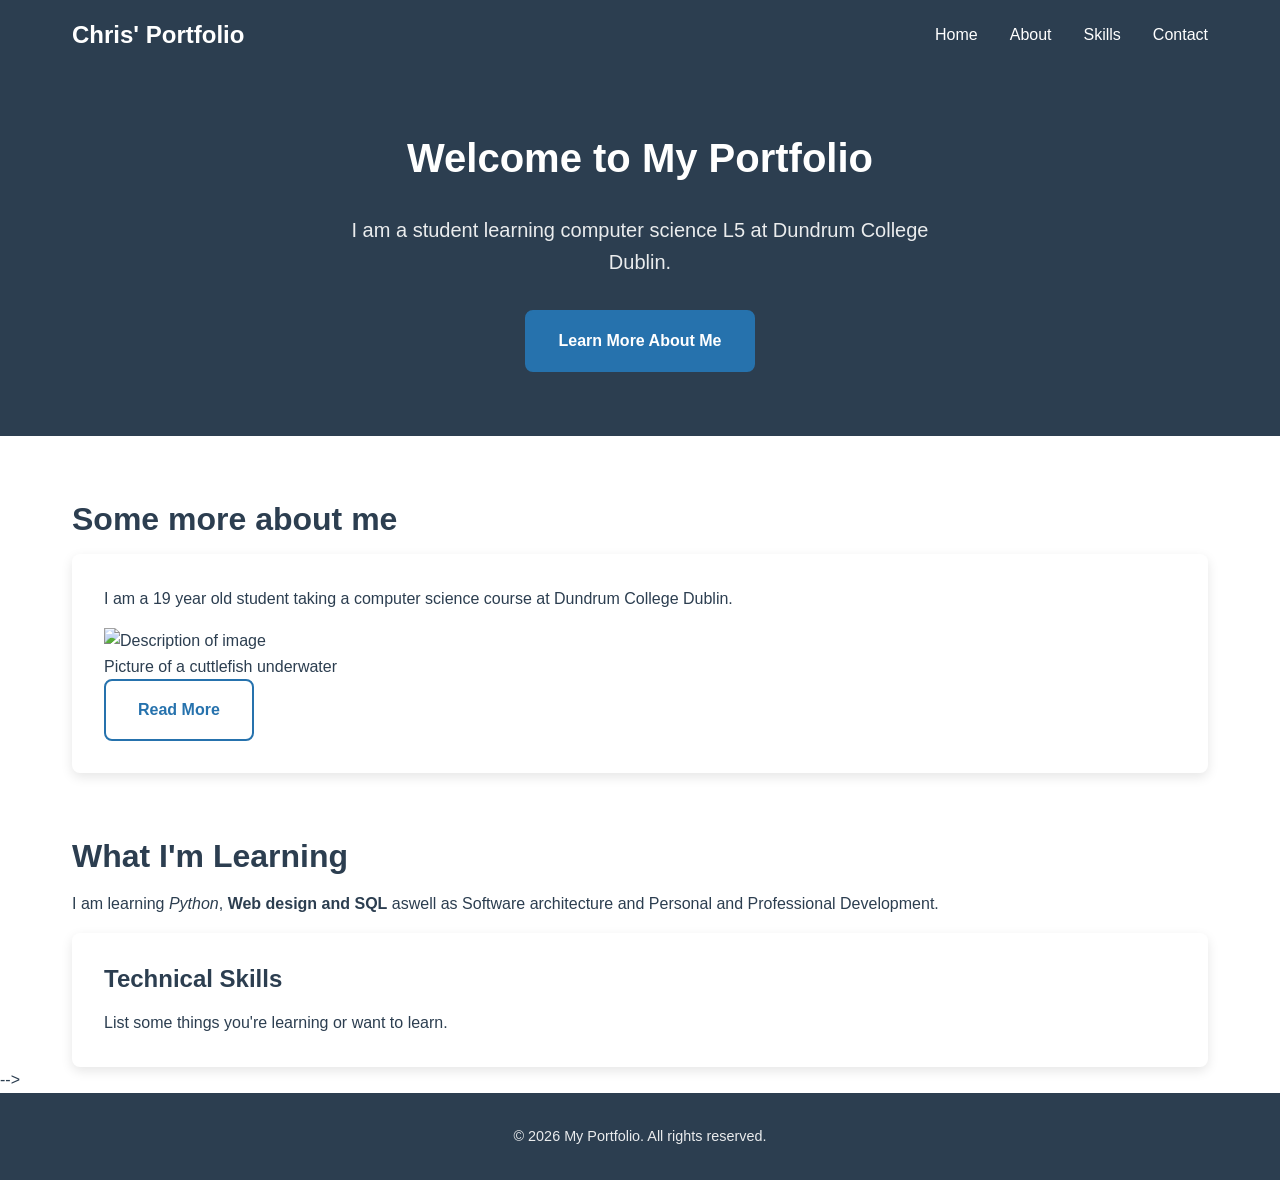
==== index.html @ 2ce706e5 "aaaaaaaaaaaa" ====
<!DOCTYPE html>
<!--
================================================================================
index.html — Your Homepage
================================================================================

This is the main page of your site. Everything below follows a pattern you'll
see in most web pages: a DOCTYPE, then an html element containing head and body.

The comments throughout this file explain what things are called and roughly
what they do. You don't need to read every comment before starting—skim them
when you're curious, or when you're trying to find something specific.

Feel free to experiment. If you break something, you can always look at the
original or fork the repository again.

================================================================================
-->
<html lang="en">
<!--
The <html> element wraps everything. The lang="en" attribute tells browsers
and screen readers that the content is in English.
-->

<head>
    <!--
    The <head> contains information ABOUT the page—metadata that doesn't appear
    on the page itself but affects how it displays and how search engines see it.
    -->

    <meta charset="UTF-8">
    <!--
    Character encoding. UTF-8 supports virtually all characters from all
    languages. Always include this first.
    -->

    <meta name="viewport" content="width=device-width, initial-scale=1.0">
    <!--
    This makes the page work properly on mobile devices. Without it, phones
    would display your site as a tiny zoomed-out desktop page.
    -->

    <meta name="description" content="My personal portfolio website">
    <!--
    Search engines might display this in search results. Update it to describe
    your site.
    -->

    <title>Chris' Portfolio</title>
    <!--
    This appears in the browser tab. It's also what shows in search results
    and bookmarks. Update it to reflect your site.
    
    → Exercise 3: Change this to your name or site name
    -->

    <link rel="stylesheet" href="styles.css">
    <!--
    This connects your HTML to the CSS file. Without this link, none of your
    styles would apply.
    -->

    <!-- Exercise 25: Add your favicon link here when you're ready
    <link rel="icon" type="image/x-icon" href="favicon.ico">
    -->
</head>

<body>
    <!--
    Everything visible on the page goes in the <body>. The structure here uses
    semantic elements: <header>, <main>, <footer> instead of generic <div>s.
    These communicate meaning to screen readers and search engines.
    -->

    <a href="#main" class="skip-link">Skip to main content</a>
    <!--
    The skip link is invisible until someone presses Tab. It lets a keyboard
    user jump straight to the content instead of tabbing through every
    navigation link on every page. Look for .skip-link in styles.css.
    -->

    <header>
        <!--
        The site header typically contains the logo/site name and main navigation.
        This appears at the top of every page.
        
        → Exercise 20: The CSS makes this "sticky"—scroll down your page and
          notice how the header stays visible at the top.
        -->
        <div class="container header-content">
            <!--
            The "container" class centers content and limits its width.
            Look at .container in styles.css to see how it works.
            -->

            <a href="index.html" class="logo">Chris' Portfolio</a>
            <!--
            The logo is just a styled link that points back to the homepage.
            Update the text to match your site name.
            -->

            <nav class="main-nav" aria-label="Main">
                <!--
                The <nav> element indicates this is navigation. Screen readers
                recognize it and can announce "navigation" to users. The
                aria-label gives it a name, so a screen reader says "Main
                navigation". That matters once a page has more than one <nav>.
                
                → Exercise 12: Update these links to point to your sections
                -->
                <ul>
                    <li><a href="index.html">Home</a></li>
                    <li><a href="about.html">About</a></li>
                    <li><a href="#skills">Skills</a></li>
                    <li><a href="#contact">Contact</a></li>
                </ul>
            </nav>
        </div>
    </header>

    <main id="main">
        <!--
        The <main> element contains the primary content of the page.
        There should be only one <main> per page. The id="main" is where
        the skip link at the top of the page jumps to.
        -->

        <section class="hero">
            <!--
            The "hero" is the large prominent section at the top of many sites.
            It typically contains a headline and brief introduction.
            
            → Exercise 14: Try changing the background to a gradient in CSS
            -->
            <div class="container">
                <h1>Welcome to My Portfolio</h1>
                <!--
                Every page should have one <h1>—the main heading.
                Screen readers and search engines use headings to understand
                the page structure.
                
                → Exercise 4: Change this to something personal
                -->

                <p class="hero-text">
                    I am a student learning computer science L5 at Dundrum College Dublin.
                    
                </p>
                <!--
                → Exercise 5: Rewrite this in your own voice
                → Exercise 6: Try adding <strong> or <em> tags around key words
                -->

                <a href="about.html" class="btn btn-primary">Learn More About Me</a>
                <!--
                This looks like a button but is actually a link. The difference:
                <button> is for actions (like submitting a form).
                <a> is for navigation (going somewhere).
                This navigates to the about page, so it's a link styled as a button.
                -->
            </div>
        </section>

        <section class="section about-preview">
            <!--
            A preview of the about page content. Notice the class "section"—
            this provides consistent padding across all sections.
            
            → Exercise 7: Rewrite the content in this section
            → Exercise 9: Try adding an image here
            -->
            <div class="container">
                <h2>Some more about me</h2>

                <div class="card">
                    <!--
                    The "card" class creates a contained box with background,
                    padding, and shadow. You'll see this pattern throughout.
                    
                    → Exercise 15, 16: Explore how padding and border-radius work
                    → Exercise 22: Add hover effects to cards
                    -->
                    <p>
                        I am a 19 year old student taking a computer science course at Dundrum College Dublin.
                        
                    </p>

                    <!
                    
                    <figure class="profile-image">
                        <img src="https://a-z-animals.com/media/2024/07/shutterstock-2459084889-huge-licensed-scaled.jpg" alt="Description of image">
                        <figcaption>Picture of a cuttlefish underwater</figcaption>
                    </figure>
                    <a href="about.html" class="btn">Read More</a>
                    <!--
                    → Exercise 10: Click this link to test navigation
                    -->
                </div>
            </div>
        </section>

        <!
        → Exercise 8: Add your skills section here
        
        
        <section id="skills" class="section skills-section">
            <div class="container">
                <h2>What I'm Learning</h2>
                <p>I am learning <em>Python</em>, <strong>Web design and SQL</strong> aswell as Software architecture and Personal and Professional Development.</p>
                <div class="card">
                    <h3>Technical Skills</h3>
                    <p>List some things you're learning or want to learn.</p>
                </div>
            </div>
        </section>
        -->

        <!--
        → Exercise 11: Add your contact section here
        
        <section id="contact" class="section contact-section">
            <div class="container">
                <h2>Get In Touch</h2>
                <p>I'd love to hear from you.</p>
                <a href="mailto:your.email@example.com" class="btn">Send Me an Email</a>
            </div>
        </section>
        -->

    </main>

    <footer>
        <!--
        The footer typically contains copyright info and secondary links.
        
        → Exercise 21: Check out the CSS that pushes this to the bottom
        -->
        <div class="container">
            <p>&copy; 2026 My Portfolio. All rights reserved.</p>
            <!--
            &copy; is an HTML entity that displays the © symbol.
            Update the year and name.
            -->
        </div>
    </footer>

</body>
</html>
---- styles.css ----
/*
================================================================================
styles.css — The Stylesheet
================================================================================

This file controls how your HTML looks. Both index.html and about.html link
to this same file, which is why they share the same styling.

The file is organized into sections. Use the table of contents below to find
specific areas, or just scroll through to explore.

Table of Contents:
1. CSS Variables
2. Reset & Base Styles
3. Typography
4. Layout & Container
5. Header & Navigation
6. Hero Section
7. Sections & Cards
8. Buttons
9. About Page
10. Footer
11. Images
12. Utilities
13. Responsive Styles (Media Queries)

================================================================================
*/


/*
================================================================================
1. CSS VARIABLES
================================================================================

Variables let you define values once and reuse them throughout. They're defined
with -- prefix and used with var(). Changing a variable here changes it
everywhere it's used.

→ Exercise 13: Try changing these colors and watch what happens
*/

:root {
    /* Colors */
    --primary-color: #2c3e50;
    --secondary-color: #34495e;
    --accent-color: #2672ad;
    --text-dark: #2c3e50;
    --text-light: #5f6f73;
    /*
    The accent and light-text colors are chosen so that text stays readable:
    white on the accent color, and light text on the light background, both
    pass the 4.5 to 1 contrast ratio that accessibility guidelines ask for.
    If you change them, a contrast checker will tell you whether they still pass.
    */
    --white: #ffffff;
    --light-gray: #f8f9fa;

    /* Spacing - rem units scale with user's font size preferences */
    --spacing-xs: 0.5rem;
    --spacing-sm: 1rem;
    --spacing-md: 2rem;
    --spacing-lg: 3rem;
    --spacing-xl: 4rem;

    /* Typography */
    --font-main: 'Segoe UI', Tahoma, Geneva, Verdana, sans-serif;

    /* Animation */
    --transition-fast: 0.2s ease;
    --transition-normal: 0.3s ease;

    /* Border radius */
    --radius-sm: 4px;
    --radius-md: 8px;
    --radius-lg: 16px;

    /* Shadows */
    --shadow-sm: 0 2px 4px rgba(0, 0, 0, 0.1);
    --shadow-md: 0 4px 12px rgba(0, 0, 0, 0.1);
    --shadow-lg: 0 8px 25px rgba(0, 0, 0, 0.15);
}


/*
================================================================================
2. RESET & BASE STYLES
================================================================================

Browsers have default styles that vary. These rules create a consistent
starting point.
*/

* {
    margin: 0;
    padding: 0;
    box-sizing: border-box;
    /*
    box-sizing: border-box makes width include padding and border.
    Without this, a 200px wide element with 20px padding would actually
    be 240px wide. With border-box, it stays 200px and the content shrinks.
    */
}

html {
    scroll-behavior: smooth;
    /*
    Makes anchor links (#section) scroll smoothly instead of jumping.
    → Exercise 12: Click a navigation link to see this in action
    */
}

body {
    font-family: var(--font-main);
    line-height: 1.6;
    color: var(--text-dark);
    background-color: var(--white);
    min-height: 100vh;
    display: flex;
    flex-direction: column;
    /*
    Flexbox on body with column direction helps position the footer.
    → Exercise 21: See how margin-top: auto on footer uses this
    */
}


/*
================================================================================
3. TYPOGRAPHY
================================================================================
*/

h1, h2, h3, h4, h5, h6 {
    font-weight: 700;
    line-height: 1.2;
    margin-bottom: var(--spacing-sm);
}

h1 { font-size: 2.5rem; }
h2 { font-size: 2rem; }
h3 { font-size: 1.5rem; }

p {
    margin-bottom: var(--spacing-sm);
}

p:last-child {
    margin-bottom: 0;
    /* Removes bottom margin from the last paragraph in a container */
}

strong { font-weight: 700; }
em { font-style: italic; }

a {
    color: var(--accent-color);
    text-decoration: none;
    transition: color var(--transition-fast);
}

a:hover {
    color: var(--primary-color);
    text-decoration: underline;
}

a:focus {
    outline: 2px solid var(--accent-color);
    outline-offset: 2px;
    /*
    Focus styles are essential for keyboard navigation.
    → Exercise 23: Press Tab to move through links and see this outline
    */
}

/*
The skip link is the first link on every page. It is hidden until a keyboard
user presses Tab, then it appears at the top left. Following it jumps past
the navigation to the main content. Screen readers still announce it while it
is hidden, because clip hides it visually without removing it from the page.
→ Exercise 23: Press Tab once on a freshly loaded page to see it
*/
.skip-link {
    position: absolute;
    left: 0;
    top: 0;
    width: 1px;
    height: 1px;
    overflow: hidden;
    clip: rect(0 0 0 0);
    white-space: nowrap;
}

.skip-link:focus {
    width: auto;
    height: auto;
    clip: auto;
    padding: var(--spacing-xs) var(--spacing-sm);
    background-color: var(--white);
    color: var(--primary-color);
    outline: 2px solid var(--accent-color);
    z-index: 1000;
}


/*
================================================================================
4. LAYOUT & CONTAINER
================================================================================
*/

.container {
    width: 100%;
    max-width: 1200px;
    margin: 0 auto;
    padding: 0 var(--spacing-md);
    /*
    max-width prevents content from stretching too wide on large screens.
    margin: 0 auto centers the container (auto left/right margins split
    available space evenly).
    
    → Exercise 19: Try changing max-width or removing margin: 0 auto
    */
}


/*
================================================================================
5. HEADER & NAVIGATION
================================================================================

→ Exercise 20: Explore position: sticky here
*/

header {
    background-color: var(--primary-color);
    color: var(--white);
    padding: var(--spacing-sm) 0;
    position: sticky;
    top: 0;
    z-index: 100;
    /*
    position: sticky + top: 0 makes the header stick to the top when you scroll.
    z-index ensures it appears above other content.
    
    Try changing sticky to fixed or relative and scroll your page.
    */
}

.header-content {
    display: flex;
    justify-content: space-between;
    align-items: center;
    /*
    Flexbox places logo on left, nav on right.
    justify-content: space-between pushes them to opposite ends.
    */
}

.logo {
    font-size: 1.5rem;
    font-weight: 700;
    color: var(--white);
    text-decoration: none;
}

.logo:hover {
    color: var(--light-gray);
    text-decoration: none;
}

.main-nav ul {
    display: flex;
    list-style: none;
    gap: var(--spacing-md);
    /* gap creates space between flex items */
}

.main-nav a {
    color: var(--white);
    text-decoration: none;
    padding: var(--spacing-xs) 0;
}

.main-nav a:hover,
.main-nav a.active {
    text-decoration: underline;
    text-underline-offset: 4px;
}

.main-nav a:focus {
    outline: 2px solid var(--white);
    outline-offset: 2px;
}


/*
================================================================================
6. HERO SECTION
================================================================================

→ Exercise 14: Try changing the background to a gradient
→ Exercise 17: Experiment with text-align
*/

.hero {
    background-color: var(--primary-color);
    /*
    Try replacing with:
    background: linear-gradient(135deg, var(--primary-color), var(--accent-color));
    */
    color: var(--white);
    text-align: center;
    padding: var(--spacing-xl) 0;
}

.hero h1 {
    margin-bottom: var(--spacing-md);
}

.hero-text {
    font-size: 1.25rem;
    max-width: 600px;
    margin: 0 auto var(--spacing-md);
    opacity: 0.9;
}


/*
================================================================================
7. SECTIONS & CARDS
================================================================================

→ Exercise 15: Explore padding here
→ Exercise 16: Experiment with border-radius and borders
→ Exercise 18: Try adding section-specific styles
→ Exercise 22: Add hover effects
*/

.section {
    padding: var(--spacing-xl) 0;
}

.page-header {
    background-color: var(--light-gray);
    text-align: center;
    padding: var(--spacing-lg) 0;
}

.page-subtitle {
    color: var(--text-light);
    font-size: 1.125rem;
}

.card {
    background-color: var(--white);
    padding: var(--spacing-md);
    border-radius: var(--radius-md);
    box-shadow: var(--shadow-md);
    transition: transform var(--transition-fast), box-shadow var(--transition-fast);
    /*
    The transition property here makes hover animations smooth.
    → Exercise 22: Add the .card:hover rule below
    */
}

/* → Exercise 22: Uncomment to add hover effects
.card:hover {
    transform: translateY(-5px);
    box-shadow: var(--shadow-lg);
}
*/

/* → Exercise 18: Uncomment to style the skills section differently
.skills-section {
    background-color: var(--light-gray);
}

.skills-section .card {
    border-left: 4px solid var(--accent-color);
}
*/

/* Contact section styling (for Exercise 11) */
.contact-section {
    background-color: var(--primary-color);
    color: var(--white);
    text-align: center;
}

.contact-section h2 {
    color: var(--white);
}

.contact-section .btn {
    background-color: var(--white);
    color: var(--primary-color);
    border-color: var(--white);
}

.contact-section .btn:hover {
    background-color: var(--light-gray);
    border-color: var(--light-gray);
}


/*
================================================================================
8. BUTTONS
================================================================================
*/

.btn {
    display: inline-block;
    padding: var(--spacing-sm) var(--spacing-md);
    background-color: transparent;
    color: var(--accent-color);
    border: 2px solid var(--accent-color);
    border-radius: var(--radius-md);
    text-decoration: none;
    font-weight: 600;
    cursor: pointer;
    transition: all var(--transition-fast);
}

.btn:hover {
    background-color: var(--accent-color);
    color: var(--white);
    text-decoration: none;
}

.btn:focus {
    outline: 2px solid var(--primary-color);
    outline-offset: 2px;
}

.btn-primary {
    background-color: var(--accent-color);
    color: var(--white);
}

.btn-primary:hover {
    background-color: var(--primary-color);
    border-color: var(--primary-color);
}

.cta-buttons {
    display: flex;
    gap: var(--spacing-sm);
    justify-content: center;
    flex-wrap: wrap;
}


/*
================================================================================
9. ABOUT PAGE
================================================================================
*/

.about-content {
    max-width: 800px;
    margin: 0 auto;
    /* Narrower width for readability */
}

.about-content h2 {
    margin-top: var(--spacing-lg);
}

.about-content h2:first-child {
    margin-top: 0;
}

.skills-list {
    list-style-position: inside;
    padding-left: var(--spacing-sm);
}

.skills-list li {
    padding: var(--spacing-xs) 0;
}


/*
================================================================================
10. FOOTER
================================================================================

→ Exercise 21: Notice margin-top: auto and how it works with flexbox on body
*/

footer {
    background-color: var(--primary-color);
    color: var(--white);
    padding: var(--spacing-md) 0;
    text-align: center;
    margin-top: auto;
    /*
    margin-top: auto pushes the footer to the bottom because body is
    display: flex with flex-direction: column. The auto margin takes up
    all available space above the footer.
    */
}

footer p {
    font-size: 0.9rem;
    opacity: 0.9;
}


/*
================================================================================
11. IMAGES
================================================================================

→ Exercise 9: Add an image and use these styles
*/

.profile-image {
    margin: var(--spacing-md) auto;
    max-width: 400px;
}

.profile-image img {
    width: 100%;
    height: auto;
    border-radius: var(--radius-md);
    /*
    width: 100% + height: auto keeps the image's aspect ratio.
    The image scales to fit its container without distorting.
    */
}

.profile-image figcaption {
    text-align: center;
    font-size: 0.9rem;
    color: var(--text-light);
    margin-top: var(--spacing-xs);
}


/*
================================================================================
12. UTILITIES
================================================================================

Small helper classes for common needs.
*/

.text-center { text-align: center; }
.text-light { color: var(--text-light); }


/*
================================================================================
13. RESPONSIVE STYLES (MEDIA QUERIES)
================================================================================

Media queries apply styles only when certain conditions are met.
These rules take effect when the screen is 768px or narrower.

→ Exercise 24: Add more breakpoints or modify these
*/

@media (max-width: 768px) {
    .header-content {
        flex-direction: column;
        gap: var(--spacing-sm);
        /* Stack logo and nav vertically on smaller screens */
    }

    .main-nav ul {
        flex-wrap: wrap;
        justify-content: center;
    }

    .hero {
        padding: var(--spacing-lg) 0;
    }

    h1 { font-size: 2rem; }
    h2 { font-size: 1.5rem; }
}

/* → Exercise 24: Try adding this smaller breakpoint
@media (max-width: 480px) {
    .hero h1 {
        font-size: 1.75rem;
    }
    
    .container {
        padding: 0 1rem;
    }
    
    .card {
        padding: 1rem;
    }
}
*/


/*
================================================================================
END OF STYLESHEET
================================================================================

As you work through the exercises, you'll encounter most of these rules.
The comments point to relevant exercises, but feel free to experiment with
anything that catches your interest.

If something breaks, that's useful information—you've learned what that
rule does. You can always undo changes or start fresh.
*/
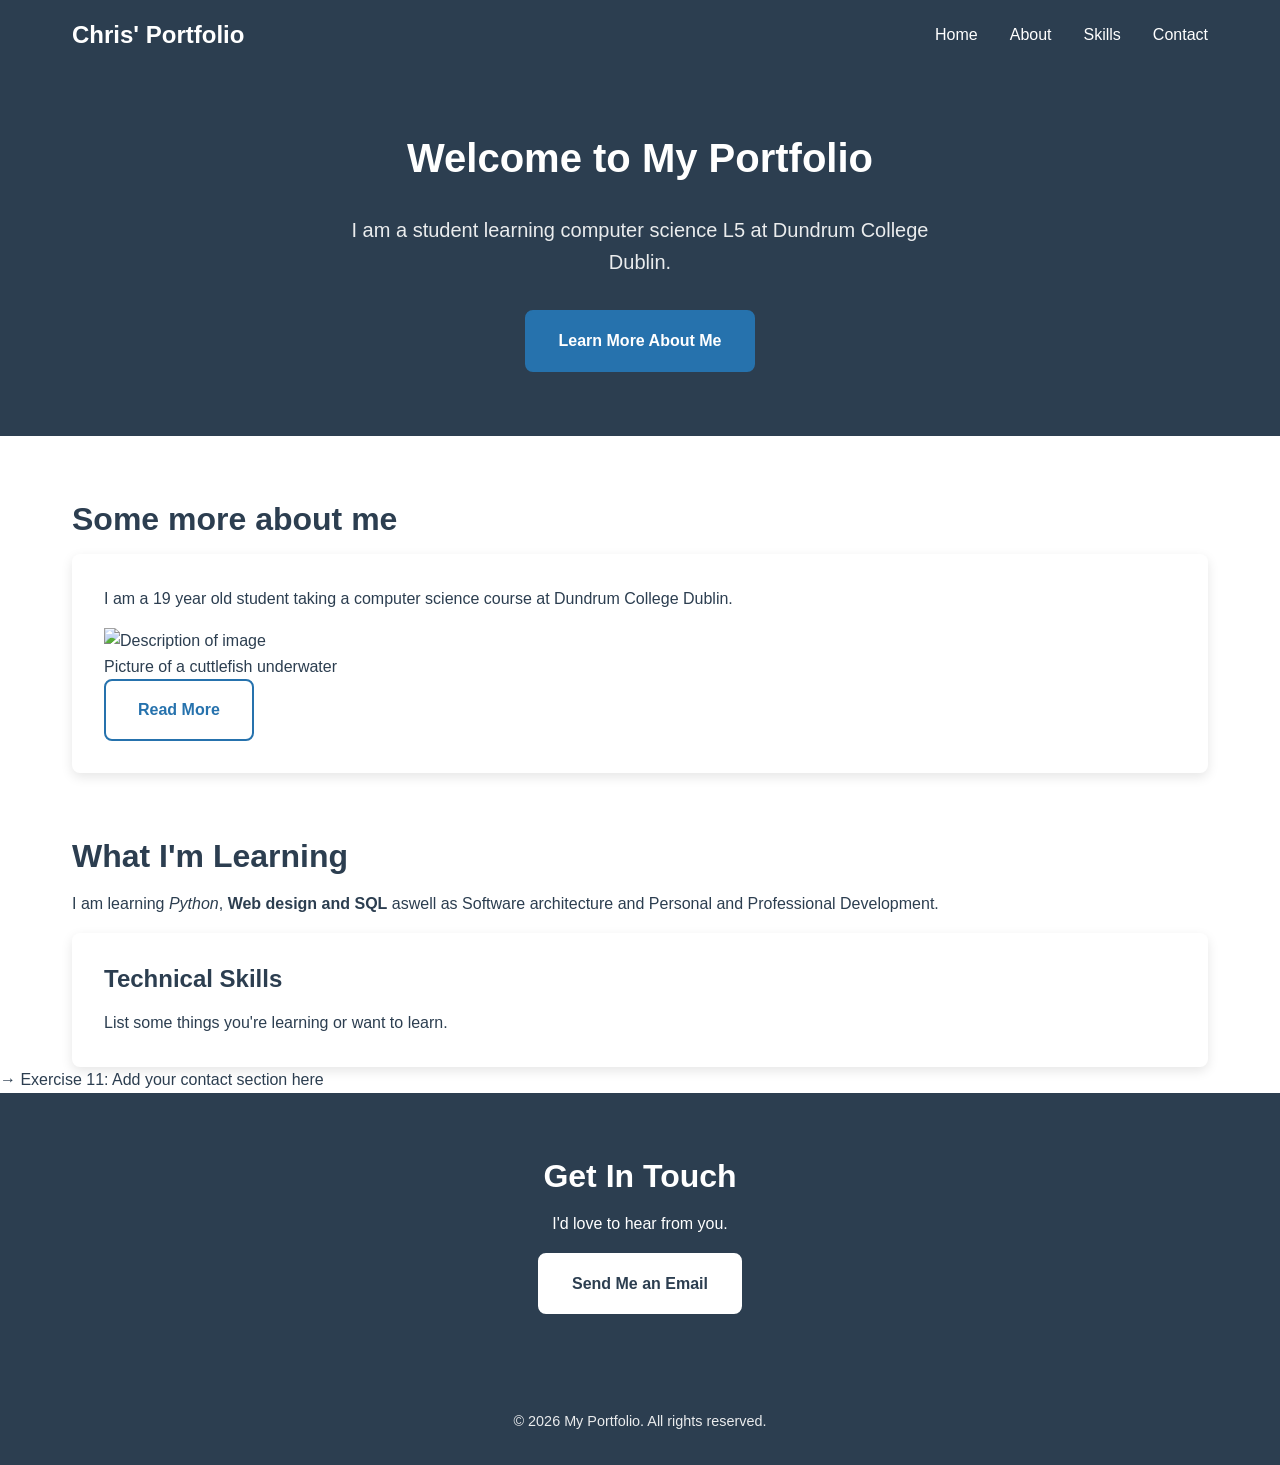
==== commit 6c8adfa7: "added contact message" ====
--- a/index.html
+++ b/index.html
@@ -12,7 +12,7 @@
 when you're curious, or when you're trying to find something specific.
 
 Feel free to experiment. If you break something, you can always look at the
-original or fork the repository again.
+original or fork the repository again.2024
 
 ================================================================================
 -->
@@ -213,19 +213,16 @@
                 </div>
             </div>
         </section>
-        -->
-
-        <!--
+        
         → Exercise 11: Add your contact section here
         
         <section id="contact" class="section contact-section">
             <div class="container">
                 <h2>Get In Touch</h2>
                 <p>I'd love to hear from you.</p>
-                <a href="mailto:your.email@example.com" class="btn">Send Me an Email</a>
-            </div>
-        </section>
-        -->
+                <a href="mailto:chrisbwalton07@gmail.com" class="btn">Send Me an Email</a>
+            </div>
+        </section>
 
     </main>
 
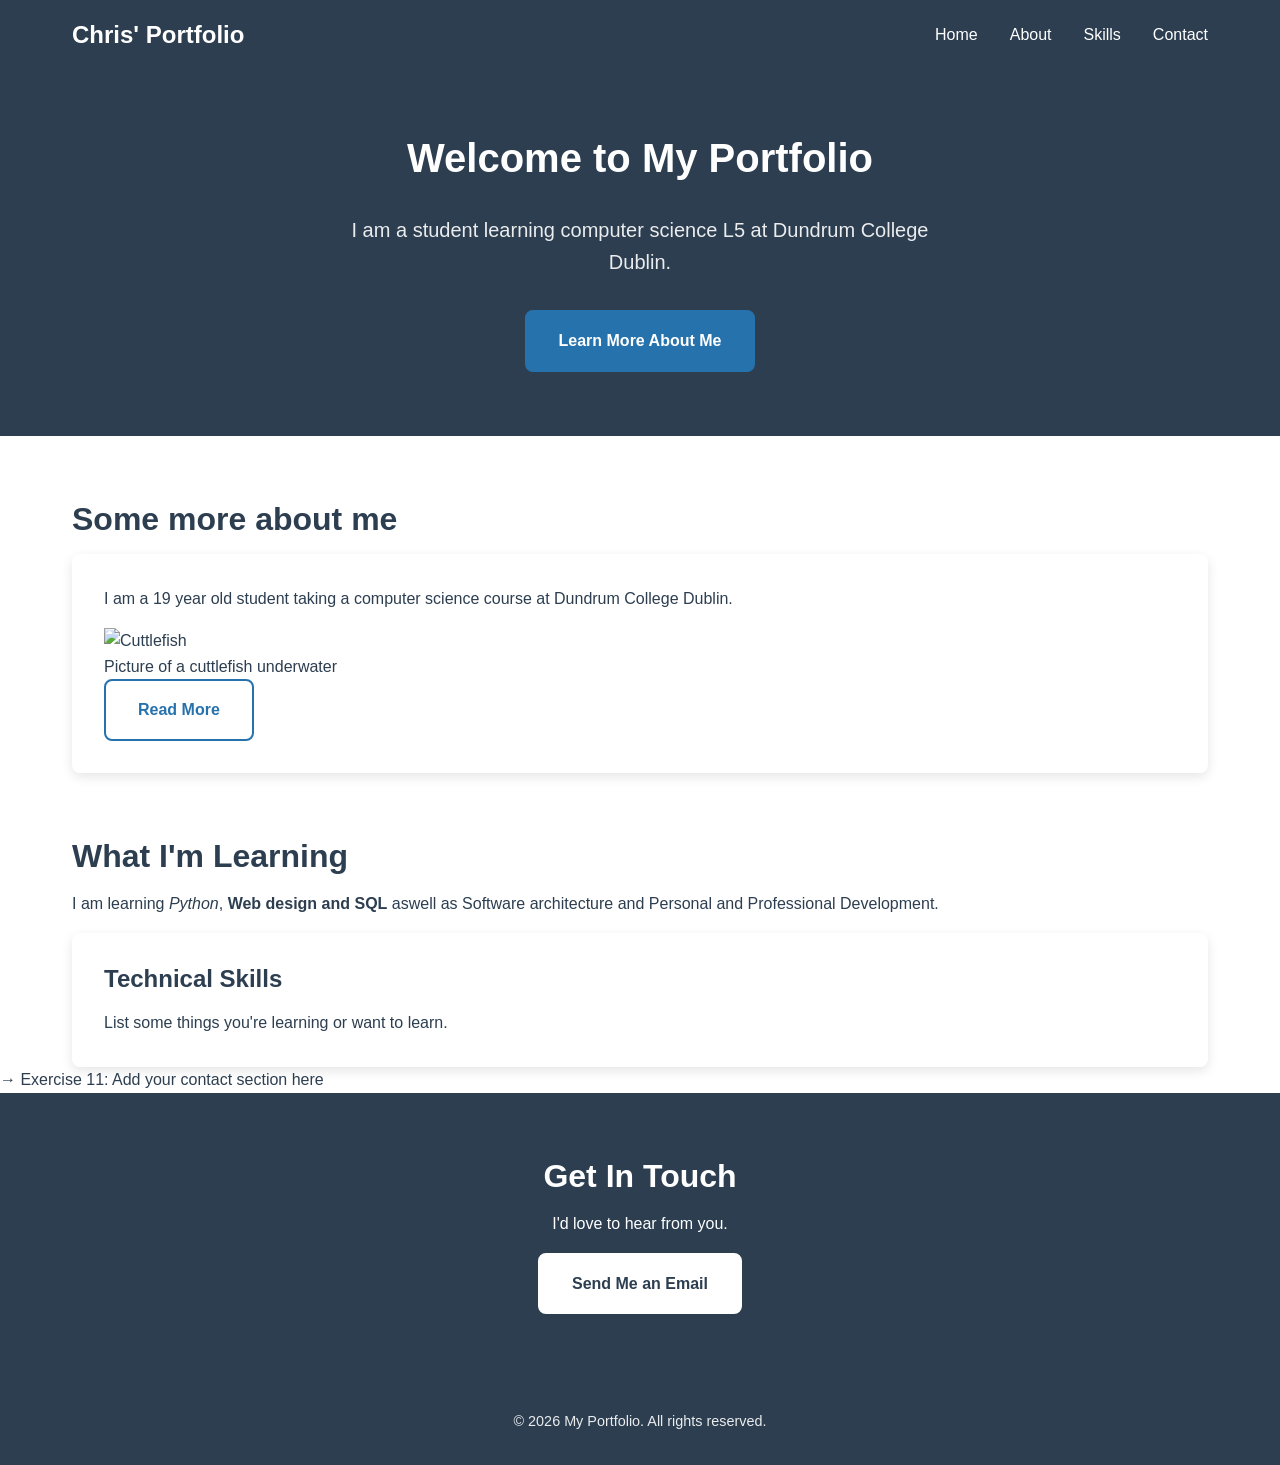
==== commit 7fb2f62e: "image dimensions" ====
--- a/index.html
+++ b/index.html
@@ -188,7 +188,7 @@
                     <!
                     
                     <figure class="profile-image">
-                        <img src="https://a-z-animals.com/media/2024/07/shutterstock-2459084889-huge-licensed-scaled.jpg" alt="Description of image">
+                        <img src="https://www.thisiscolossal.com/wp-content/uploads/2016/08/featured-2.jpg" alt="Cuttlefish" width="500" height="600">
                         <figcaption>Picture of a cuttlefish underwater</figcaption>
                     </figure>
                     <a href="about.html" class="btn">Read More</a>
@@ -215,7 +215,6 @@
         </section>
         
         → Exercise 11: Add your contact section here
-        
         <section id="contact" class="section contact-section">
             <div class="container">
                 <h2>Get In Touch</h2>
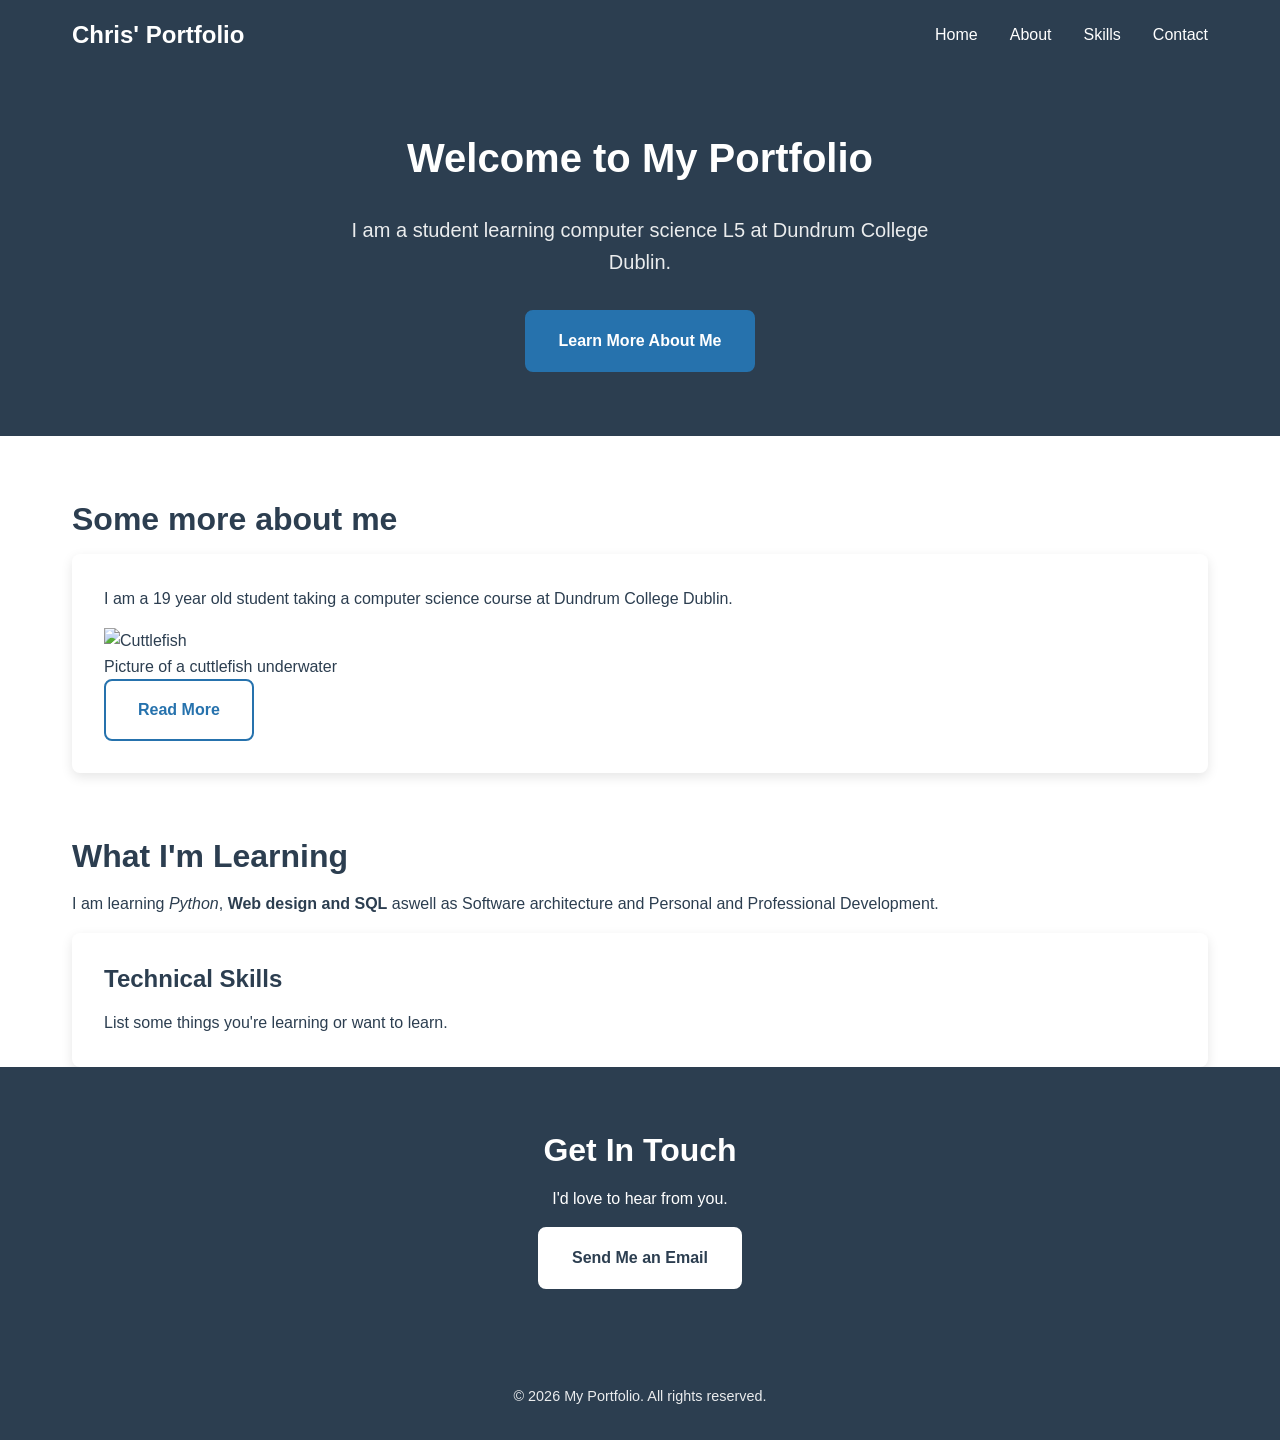
==== commit 3428711c: "aaaaaaaaaaa" ====
--- a/index.html
+++ b/index.html
@@ -188,7 +188,7 @@
                     <!
                     
                     <figure class="profile-image">
-                        <img src="https://www.thisiscolossal.com/wp-content/uploads/2016/08/featured-2.jpg" alt="Cuttlefish" width="500" height="600">
+                        <img src="https://www.thisiscolossal.com/wp-content/uploads/2016/08/featured-2.jpg" alt="Cuttlefish" width="600" height="600">
                         <figcaption>Picture of a cuttlefish underwater</figcaption>
                     </figure>
                     <a href="about.html" class="btn">Read More</a>
@@ -201,8 +201,6 @@
 
         <!
         → Exercise 8: Add your skills section here
-        
-        
         <section id="skills" class="section skills-section">
             <div class="container">
                 <h2>What I'm Learning</h2>
@@ -214,7 +212,6 @@
             </div>
         </section>
         
-        → Exercise 11: Add your contact section here
         <section id="contact" class="section contact-section">
             <div class="container">
                 <h2>Get In Touch</h2>
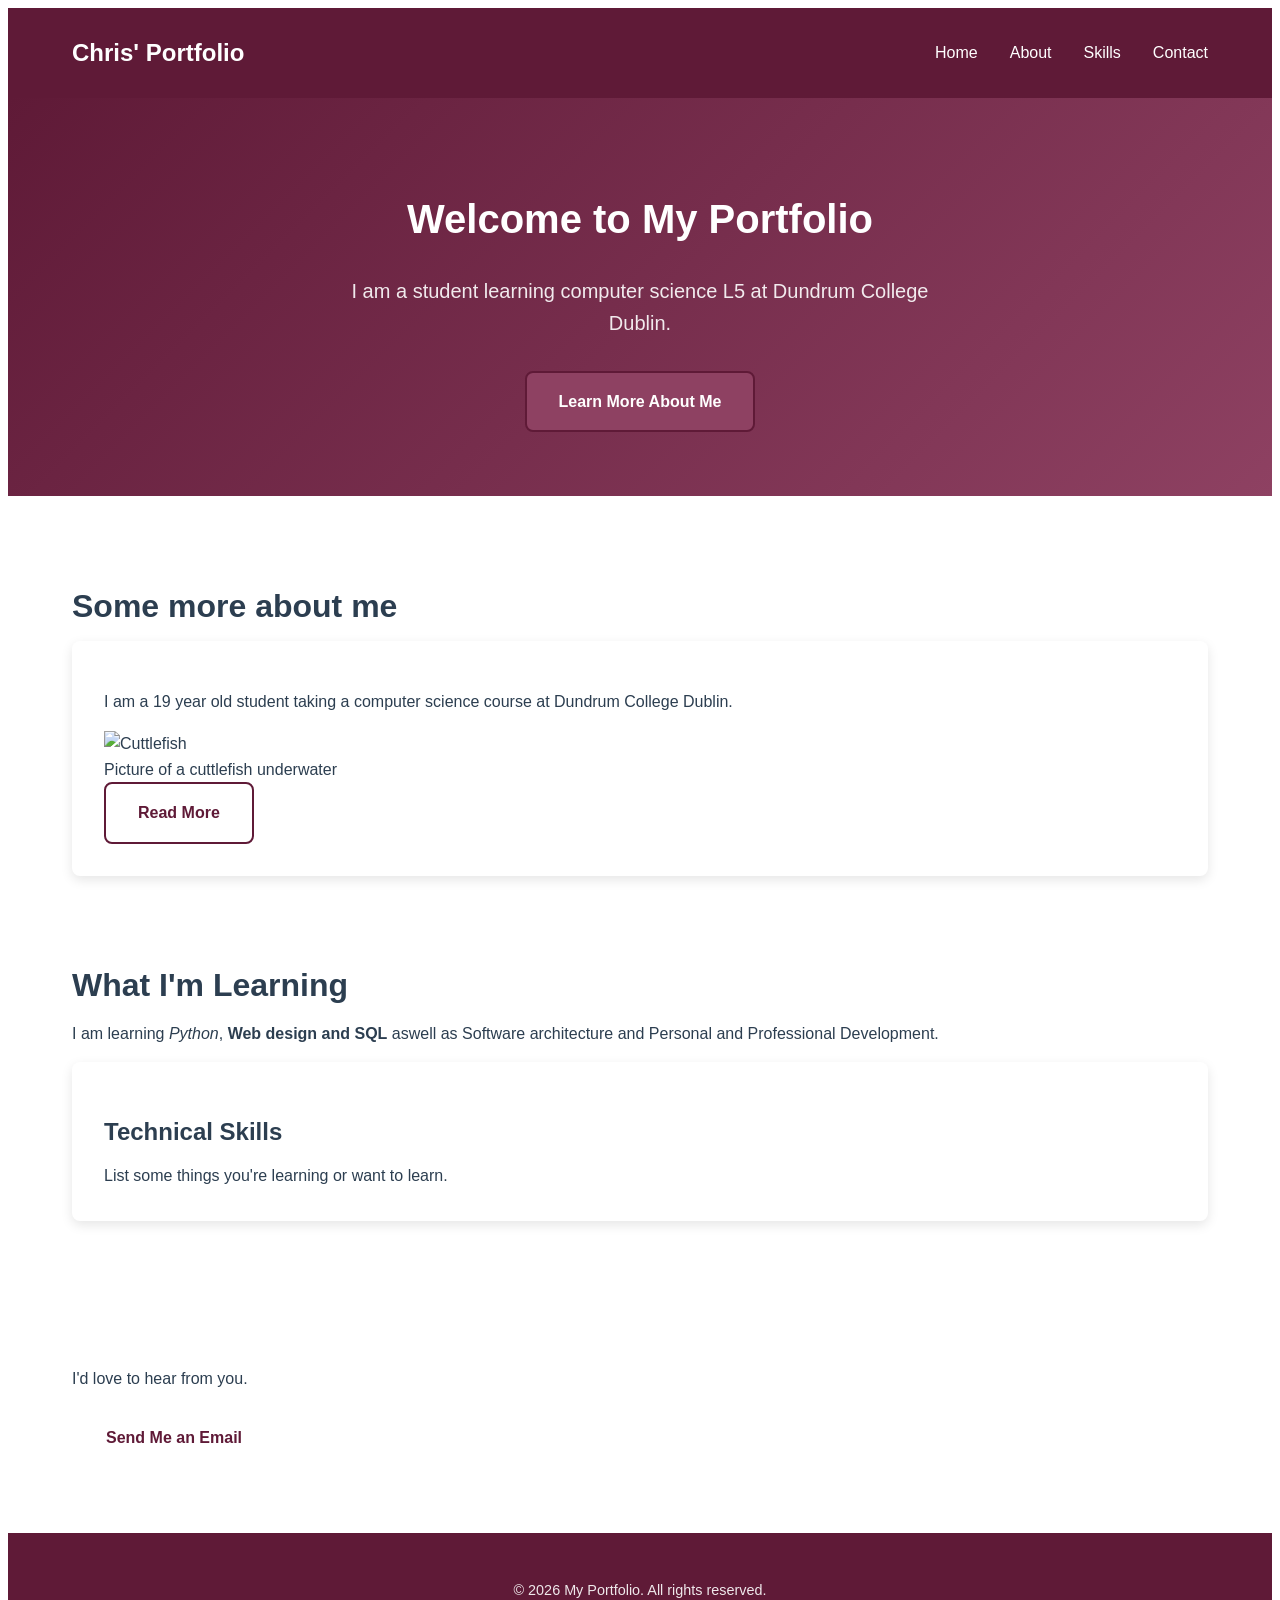
==== commit abce5977: "favicon?" ====
--- a/index.html
+++ b/index.html
@@ -45,6 +45,10 @@
     Search engines might display this in search results. Update it to describe
     your site.
     -->
+    <link rel="apple-touch-icon" sizes="180x180" href="/apple-touch-icon.png">
+    <link rel="icon" type="image/png" sizes="32x32" href="/favicon-32x32.png">
+    <link rel="icon" type="image/png" sizes="16x16" href="/favicon-16x16.png">
+    <link rel="manifest" href="/site.webmanifest">
 
     <title>Chris' Portfolio</title>
     <!--
--- a/styles.css
+++ b/styles.css
@@ -42,11 +42,11 @@
 
 :root {
     /* Colors */
-    --primary-color: #2c3e50;
-    --secondary-color: #34495e;
-    --accent-color: #2672ad;
+    --primary-color: #5F1A37;
+    --secondary-color: #A1869E;
+    --accent-color: #8E4162;
     --text-dark: #2c3e50;
-    --text-light: #5f6f73;
+    --text-light: #6A5B6E;
     /*
     The accent and light-text colors are chosen so that text stays readable:
     white on the accent color, and light text on the light background, both
@@ -92,7 +92,7 @@
 */
 
 * {
-    margin: 0;
+    margin: 0
     padding: 0;
     box-sizing: border-box;
     /*
@@ -239,12 +239,8 @@
     position: sticky;
     top: 0;
     z-index: 100;
-    /*
-    position: sticky + top: 0 makes the header stick to the top when you scroll.
-    z-index ensures it appears above other content.
     
-    Try changing sticky to fixed or relative and scroll your page.
-    */
+    position: sticky + top: 0
 }
 
 .header-content {
@@ -304,7 +300,7 @@
 */
 
 .hero {
-    background-color: var(--primary-color);
+    background: linear-gradient(135deg, var(--primary-color), var(--accent-color));
     /*
     Try replacing with:
     background: linear-gradient(135deg, var(--primary-color), var(--accent-color));
@@ -363,15 +359,12 @@
     → Exercise 22: Add the .card:hover rule below
     */
 }
-
-/* → Exercise 22: Uncomment to add hover effects
 .card:hover {
     transform: translateY(-5px);
     box-shadow: var(--shadow-lg);
 }
 */
 
-/* → Exercise 18: Uncomment to style the skills section differently
 .skills-section {
     background-color: var(--light-gray);
 }
@@ -414,8 +407,8 @@
     display: inline-block;
     padding: var(--spacing-sm) var(--spacing-md);
     background-color: transparent;
-    color: var(--accent-color);
-    border: 2px solid var(--accent-color);
+    color: var(--primary-color);
+    border: 2px solid var(--primary-color);
     border-radius: var(--radius-md);
     text-decoration: none;
     font-weight: 600;
@@ -526,10 +519,8 @@
     width: 100%;
     height: auto;
     border-radius: var(--radius-md);
-    /*
     width: 100% + height: auto keeps the image's aspect ratio.
     The image scales to fit its container without distorting.
-    */
 }
 
 .profile-image figcaption {
@@ -540,28 +531,17 @@
 }
 
 
-/*
-================================================================================
-12. UTILITIES
-================================================================================
-
-Small helper classes for common needs.
-*/
-
 .text-center { text-align: center; }
 .text-light { color: var(--text-light); }
 
-
-/*
-================================================================================
-13. RESPONSIVE STYLES (MEDIA QUERIES)
-================================================================================
-
-Media queries apply styles only when certain conditions are met.
-These rules take effect when the screen is 768px or narrower.
-
-→ Exercise 24: Add more breakpoints or modify these
-*/
+.skills-section {
+    background-color: var(--light-gray);
+}
+
+.skills-section .card {
+    border-left: 4px solid var(--accent-color);
+}
+
 
 @media (max-width: 768px) {
     .header-content {
@@ -583,7 +563,6 @@
     h2 { font-size: 1.5rem; }
 }
 
-/* → Exercise 24: Try adding this smaller breakpoint
 @media (max-width: 480px) {
     .hero h1 {
         font-size: 1.75rem;
@@ -597,7 +576,6 @@
         padding: 1rem;
     }
 }
-*/
 
 
 /*
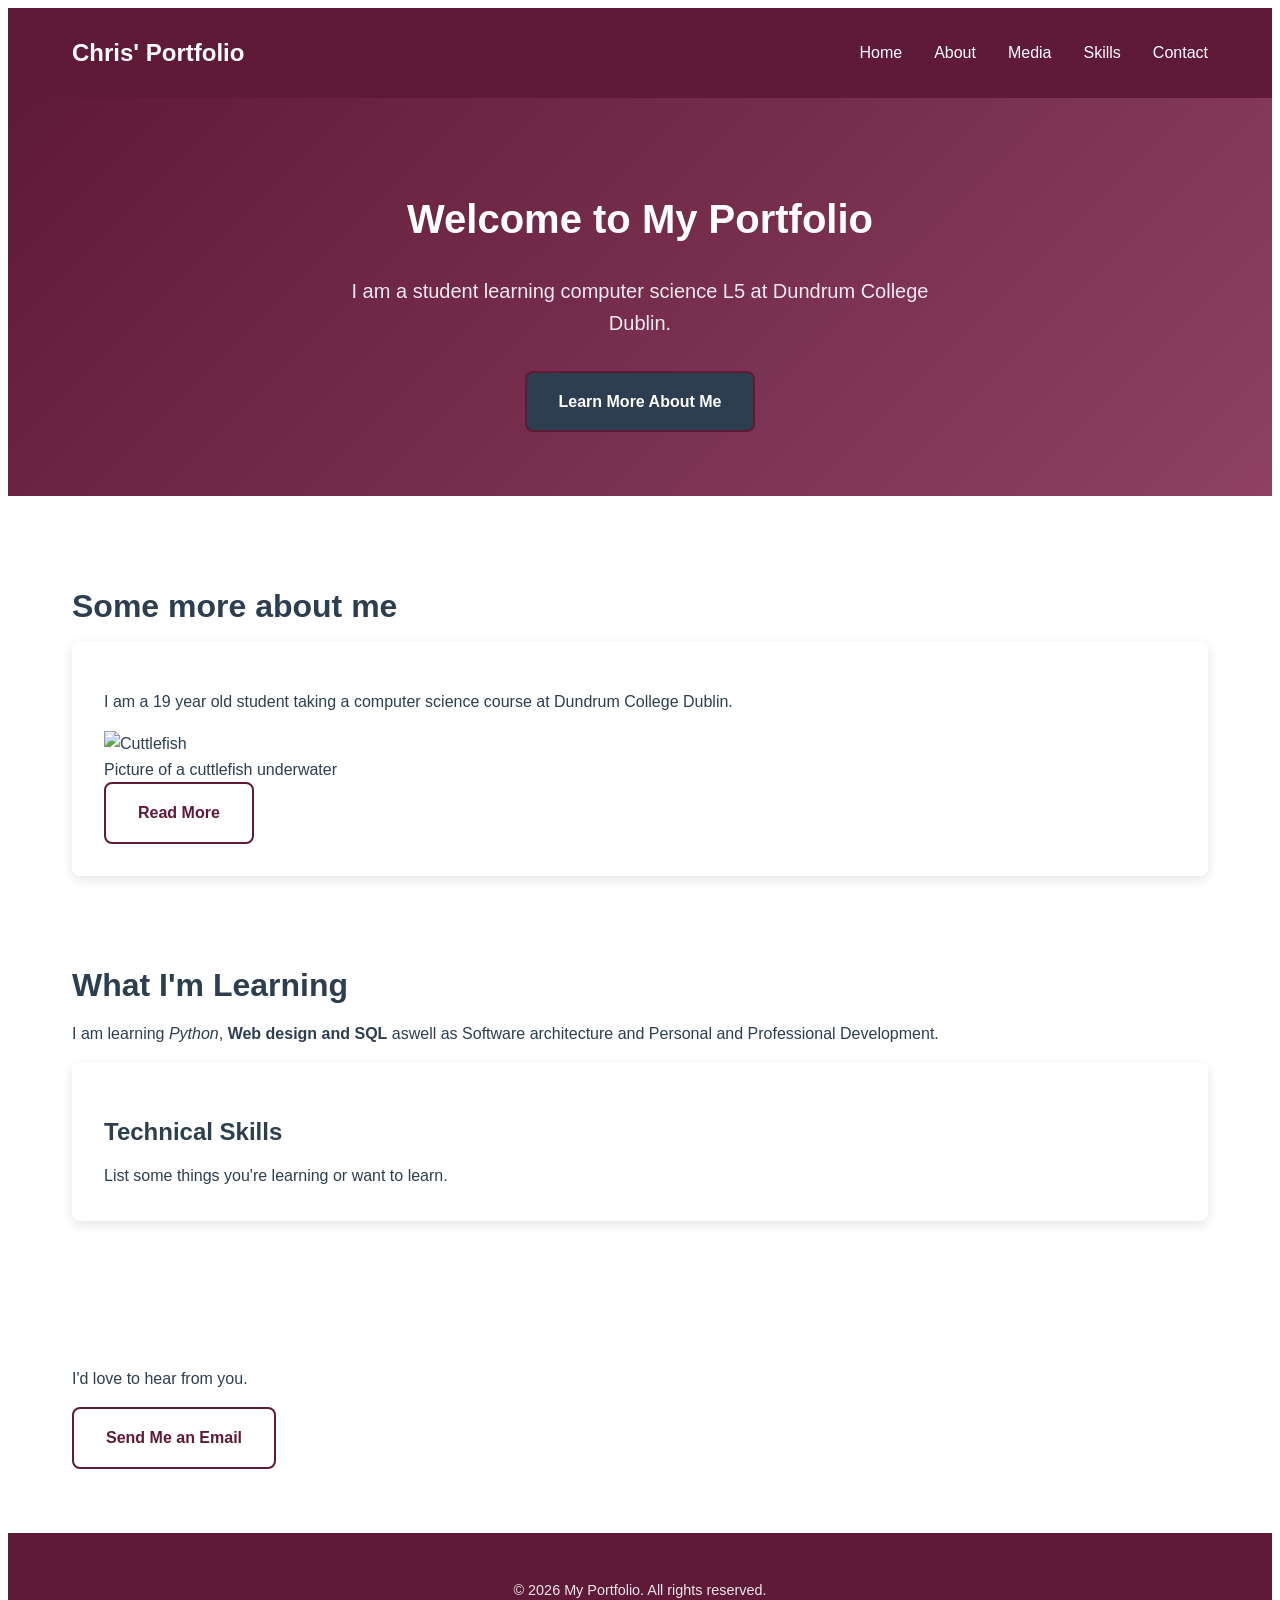
==== commit f5949ea6: "Add files via upload Local changes" ====
--- a/index.html
+++ b/index.html
@@ -115,6 +115,7 @@
                 <ul>
                     <li><a href="index.html">Home</a></li>
                     <li><a href="about.html">About</a></li>
+                    <li><a href="media.html">Media</a></li>
                     <li><a href="#skills">Skills</a></li>
                     <li><a href="#contact">Contact</a></li>
                 </ul>
--- a/styles.css
+++ b/styles.css
@@ -388,11 +388,12 @@
 .contact-section .btn {
     background-color: var(--white);
     color: var(--primary-color);
-    border-color: var(--white);
+    border-color: var(--primary-color);
+    
 }
 
 .contact-section .btn:hover {
-    background-color: var(--light-gray);
+    background-color: var(--primary-color);
     border-color: var(--light-gray);
 }
 
@@ -428,8 +429,8 @@
 }
 
 .btn-primary {
-    background-color: var(--accent-color);
-    color: var(--white);
+    background-color: #2c3e50;
+  color: #ffffff;
 }
 
 .btn-primary:hover {
